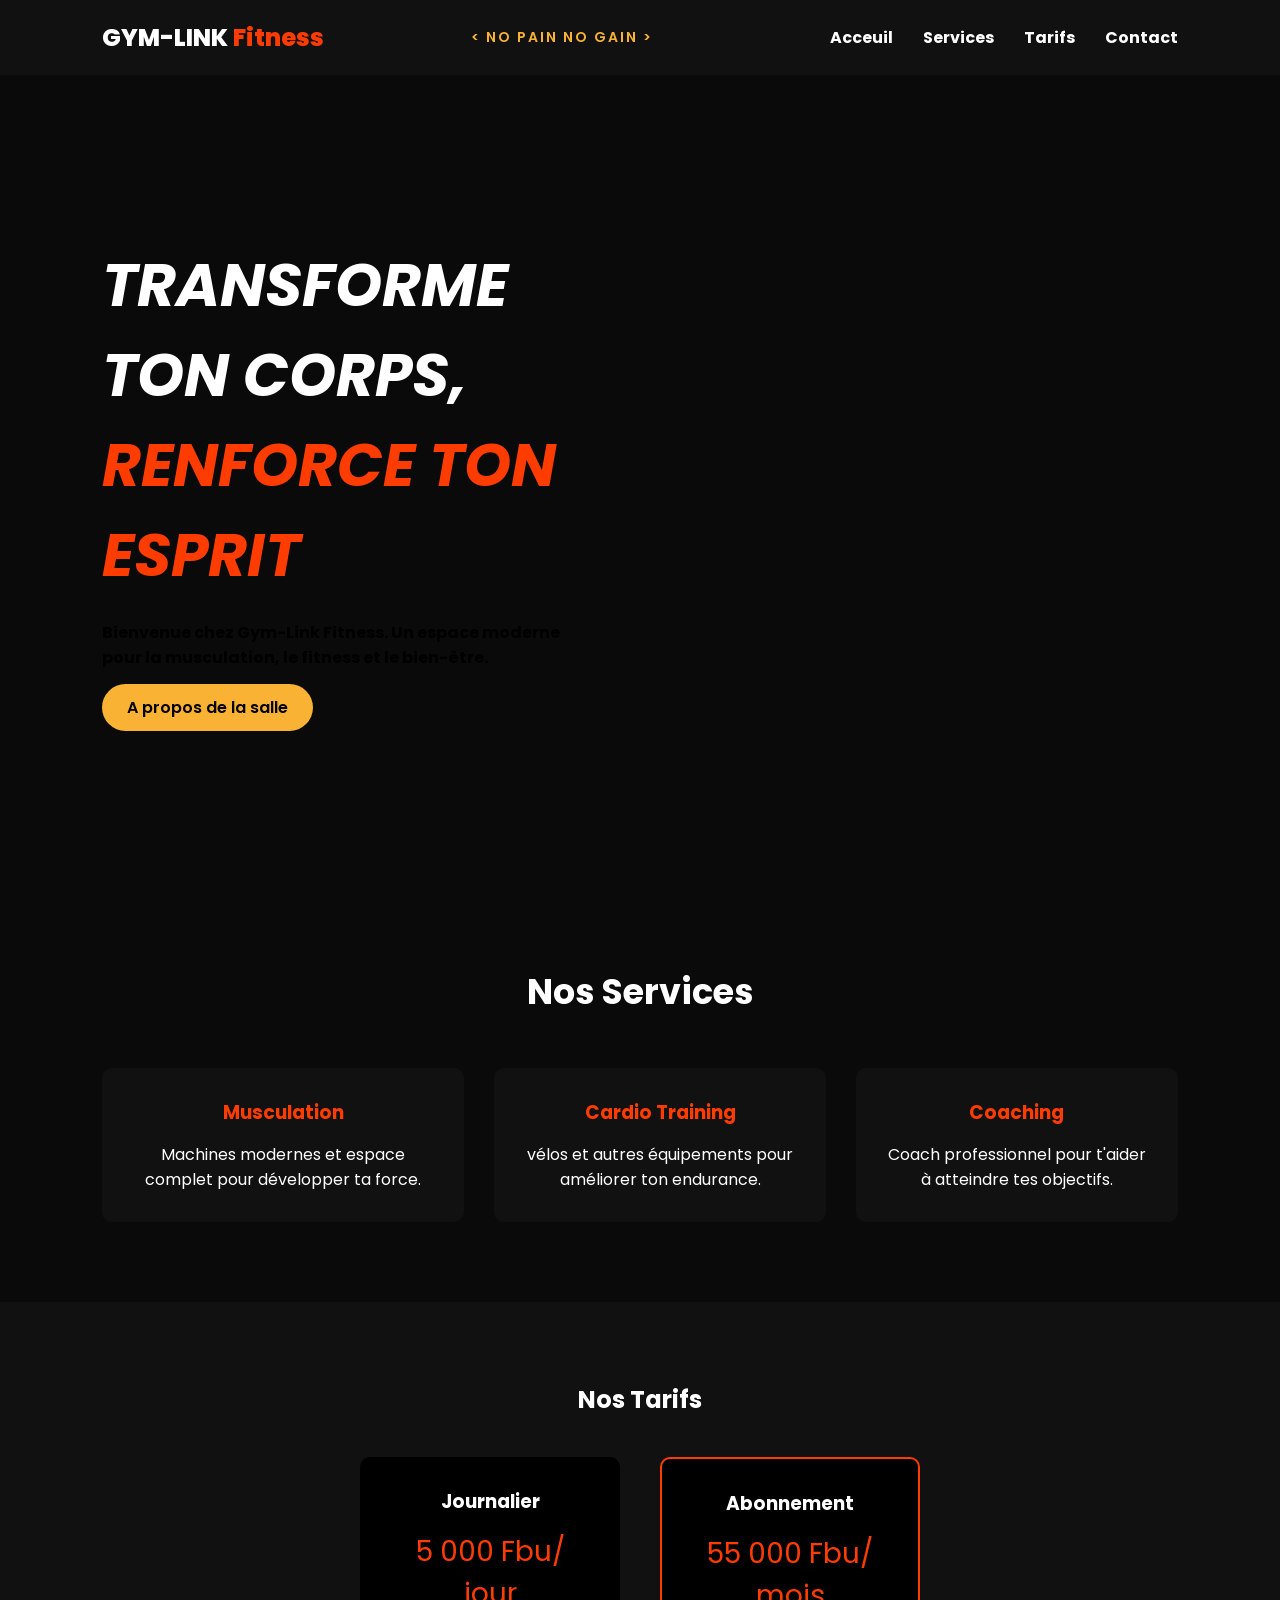
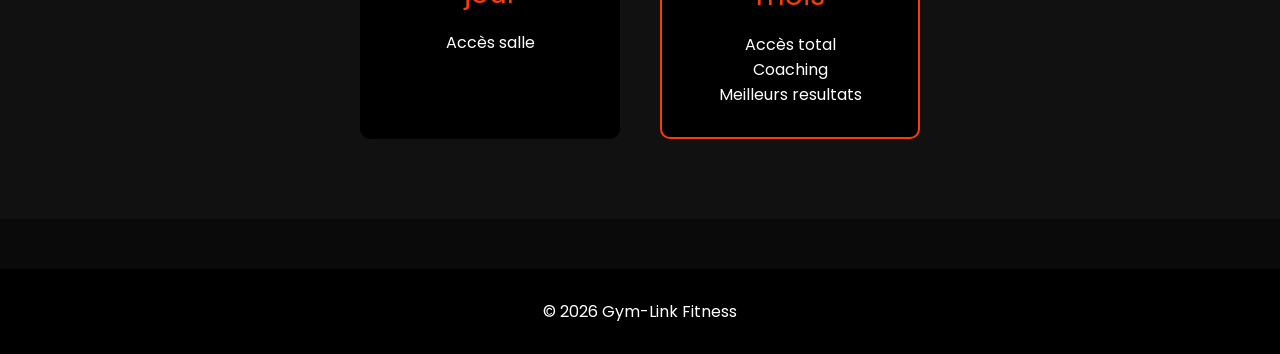
==== index.html @ 4243bcd1 "Add gym website files" ====
<!doctype html>
<html lang="fr">
  <head>
    <meta charset="UTF-8" />
    <meta name="viewport" content="width=device-width, initial-scale=1.0" />
    <title>Gym-Link Fitness</title>
    <link rel="stylesheet" href="style.css" />

    <link
      href="https://fonts.googleapis.com/css2?family=Poppins:wght@300;400;600;800&display=swap"
      rel="stylesheet"
    />
  </head>

  <body>
    <header>
      <nav class="navbar">
        <h2 class="logo">GYM-LINK <span>Fitness</span></h2>
        <div class="quote-container">
          <span id="quote"></span>
        </div>

        <ul class="nav-links">
          <li><a href="#Acceuil">Acceuil</a></li>
          <li><a href="#services">Services</a></li>
          <li><a href="#tarifs">Tarifs</a></li>
          <li><a href="#contact">Contact</a></li>
        </ul>
      </nav>
    </header>
    <section class="hero">
      <div class="hero-content">
        <h1>TRANSFORME TON CORPS, <span>RENFORCE TON ESPRIT</span></h1>
        <p>
          Bienvenue chez Gym-Link Fitness. Un espace moderne pour la
          musculation, le fitness et le bien-être.
        </p>
        <a href="#" class="btn">A propos de la salle</a>
        <marquee class="hero-ticker" scrollamount="6">
          NO PAIN NO GAIN . PUSH YOUR LIMITS . TRAIN HARD . STRONGER EVERY DAY .
          DISCIPLINE BUILDS CHAMPIONS . NEVER QUIT . NO PAIN NO GAIN . PUSH YOUR
          LIMITS . TRAIN HARD . STRONGER EVERY DAY . DISCIPLINE BUILDS CHAMPIONS . NEVER QUIT .
          NO PAIN NO GAIN . PUSH YOUR LIMITS . TRAIN HARD . STRONGER EVERY DAY .
          DISCIPLINE BUILDS CHAMPIONS . NEVER QUIT .
          NO PAIN NO GAIN . PUSH YOUR LIMITS . TRAIN HARD . STRONGER EVERY DAY .
          DISCIPLINE BUILDS CHAMPIONS . NEVER QUIT .
          NO PAIN NO GAIN . PUSH YOUR LIMITS . TRAIN HARD . STRONGER EVERY DAY .
          DISCIPLINE BUILDS CHAMPIONS . NEVER QUIT .
          NO PAIN NO GAIN . PUSH YOUR LIMITS . TRAIN HARD . STRONGER EVERY DAY .
          DISCIPLINE BUILDS CHAMPIONS . NEVER QUIT .
          NO PAIN NO GAIN . PUSH YOUR LIMITS . TRAIN HARD . STRONGER EVERY DAY .
          DISCIPLINE BUILDS CHAMPIONS . NEVER QUIT .
        </marquee>
      </div>
    </section>
    <section class="services">
      <h2>Nos Services</h2>
      <div class="cards">
        <div class="card">
          <h3>Musculation</h3>
          <p>Machines modernes et espace complet pour développer ta force.</p>
        </div>
        <div class="card">
          <h3>Cardio Training</h3>
          <p>vélos et autres équipements pour améliorer ton endurance.</p>
        </div>
        <div class="card">
          <h3>Coaching</h3>
          <p>Coach professionnel pour t'aider à atteindre tes objectifs.</p>
        </div>
      </div>
    </section>
    <section class="pricing">
      <h2>Nos Tarifs</h2>
      <div class="price-cards">
        <div class="price">
          <h3>Journalier</h3>
          <p class="amount">5 000 Fbu/ jour</p>
          <p>Accès salle</p>
          <p></p>
        </div>
        <div class="price premium">
          <h3>Abonnement</h3>
          <p class="amount">55 000 Fbu/ mois</p>
          <p>Accès total</p>
          <p>Coaching</p>
          <p>Meilleurs resultats</p>
        </div>
      </div>
    </section>
    <footer>
      <p>© 2026 Gym-Link Fitness</p>
    </footer>
    <script>
      const quotes = [
        "< NO PAIN NO GAIN >",
        "< PUSH YOUR LIMITS >",
        " < STRONGER EVERY DAY >",
        "< TRAIN HARD STAY HUMBLE >",
        "< DISCIPLINE BUILDS CHAMPIONS >",
        "< MAKE YOUR BODY PROUD >",
      ];
      let index = 0;
      const quoteElement = document.getElementById("quote");
      function changeQuote() {
        quoteElement.classList.remove("show");
        setTimeout(() => {
          quoteElement.textContent = quotes[index];
          quoteElement.classList.add("show");
          index++;
          if (index >= quotes.length) {
            index = 0;
          }
        }, 400);
      }
      changeQuote();
      setInterval(changeQuote, 4000);
    </script>
  </body>
</html>
---- style.css ----
* {
  margin: 0;
  padding: 0;
  box-sizing: border-box;
  font-family: "Poppins", sans-serif;
}

body {
  background: #0a0a0a;
  color: white;
}

/* NAVBAR */

.navbar {
  display: flex;
  justify-content: space-between;
  align-items: center;
  padding: 20px 8%;
  background: #111;
  position: sticky;
  top: 0;
}

.logo {
  color: white;
  font-weight: 800;
}
.logo span {
  color: #ff3c00;
}
.quote-container {
  flex: 1;
  text-align: center;
  font-weight: 600;
  color: #f9b233;
  font-size: 14px;
  letter-spacing: 2px;
}

#quote {
  opacity: 1;
  transition: opacity 1s ease;
}

.nav-links {
  display: flex;
  list-style: none;
}

.nav-links li {
  margin-left: 30px;
}

.nav-links a {
  text-decoration: none;
  color: white;
  font-weight: 700;
  transition: 0.3s;
}

.nav-links a:hover {
  color: #f9b233;
}

/* HERO */

.hero {
  height: 90vh;
  background: url("https://images.unsplash.com/photo-1599058917765-a780eda07a3e");
  background-size: cover;
  background-position: center;
  background-repeat: no-repeat;

  display: flex;
  align-items: center;
  padding-left: 8%;
  position: relative;
}

.hero-content {
  max-width: 500px;
}

.hero h1 {
  font-size: 60px;
  margin-bottom: 20px;
  font-style: oblique;
}

.hero h1 span {
  color: #ff3c00;
  font-style: oblique;
}

.hero p {
  margin-bottom: 25px;
  /* color: #ddd; */
  color: black;
  font-size: medium;
  font-weight: bolder;
}

.btn {
  background: #f9b233;
  color: black;
  padding: 12px 25px;
  text-decoration: none;
  font-weight: 600;
  border-radius: 30px;
  transition: 0.3s;
  bottom: 60%;
}

.btn:hover {
  background: #ddd;
}

.hero-ticker{
  position: absolute;
  bottom: 50px;
  left: 0;
  width: 100%;
  color: #f9b233;
  font-weight: 600;
  letter-spacing: 2px;
  font-size: 14px;
  display: none;
}


/* SERVICES */

.services {
  padding: 80px 8%;
  text-align: center;
}

.services h2 {
  font-size: 35px;
  margin-bottom: 50px;
}

.cards {
  display: flex;
  gap: 30px;
  justify-content: center;
}

.card {
  background: #111;
  padding: 30px;
  border-radius: 10px;
  transition: 0.3s;
}

.card:hover {
  transform: translateY(-10px);
  background: #1b1b1b;
}

.card h3 {
  margin-bottom: 15px;
  color: #ff3c00;
}


/* PRICING */

.pricing {
  padding: 80px 8%;
  text-align: center;
  background: #111;
}

.price-cards {
  display: flex;
  gap: 40px;
  justify-content: center;
  margin-top: 40px;
}

.price {
  background: black;
  padding: 30px;
  border-radius: 10px;
  width: 260px;
}

.price .amount {
  font-size: 28px;
  margin: 15px 0;
  color: #ff3c00;
}

.premium {
  border: 2px solid #ff3c00;
}

/* FOOTER */

footer {
  text-align: center;
  padding: 30px;
  background: black;
  margin-top: 50px;
}

@media (max-width: 768px) {
  .quote-container {
    display: none;
  }

  .hero-ticker {
    display: block;
  }
}
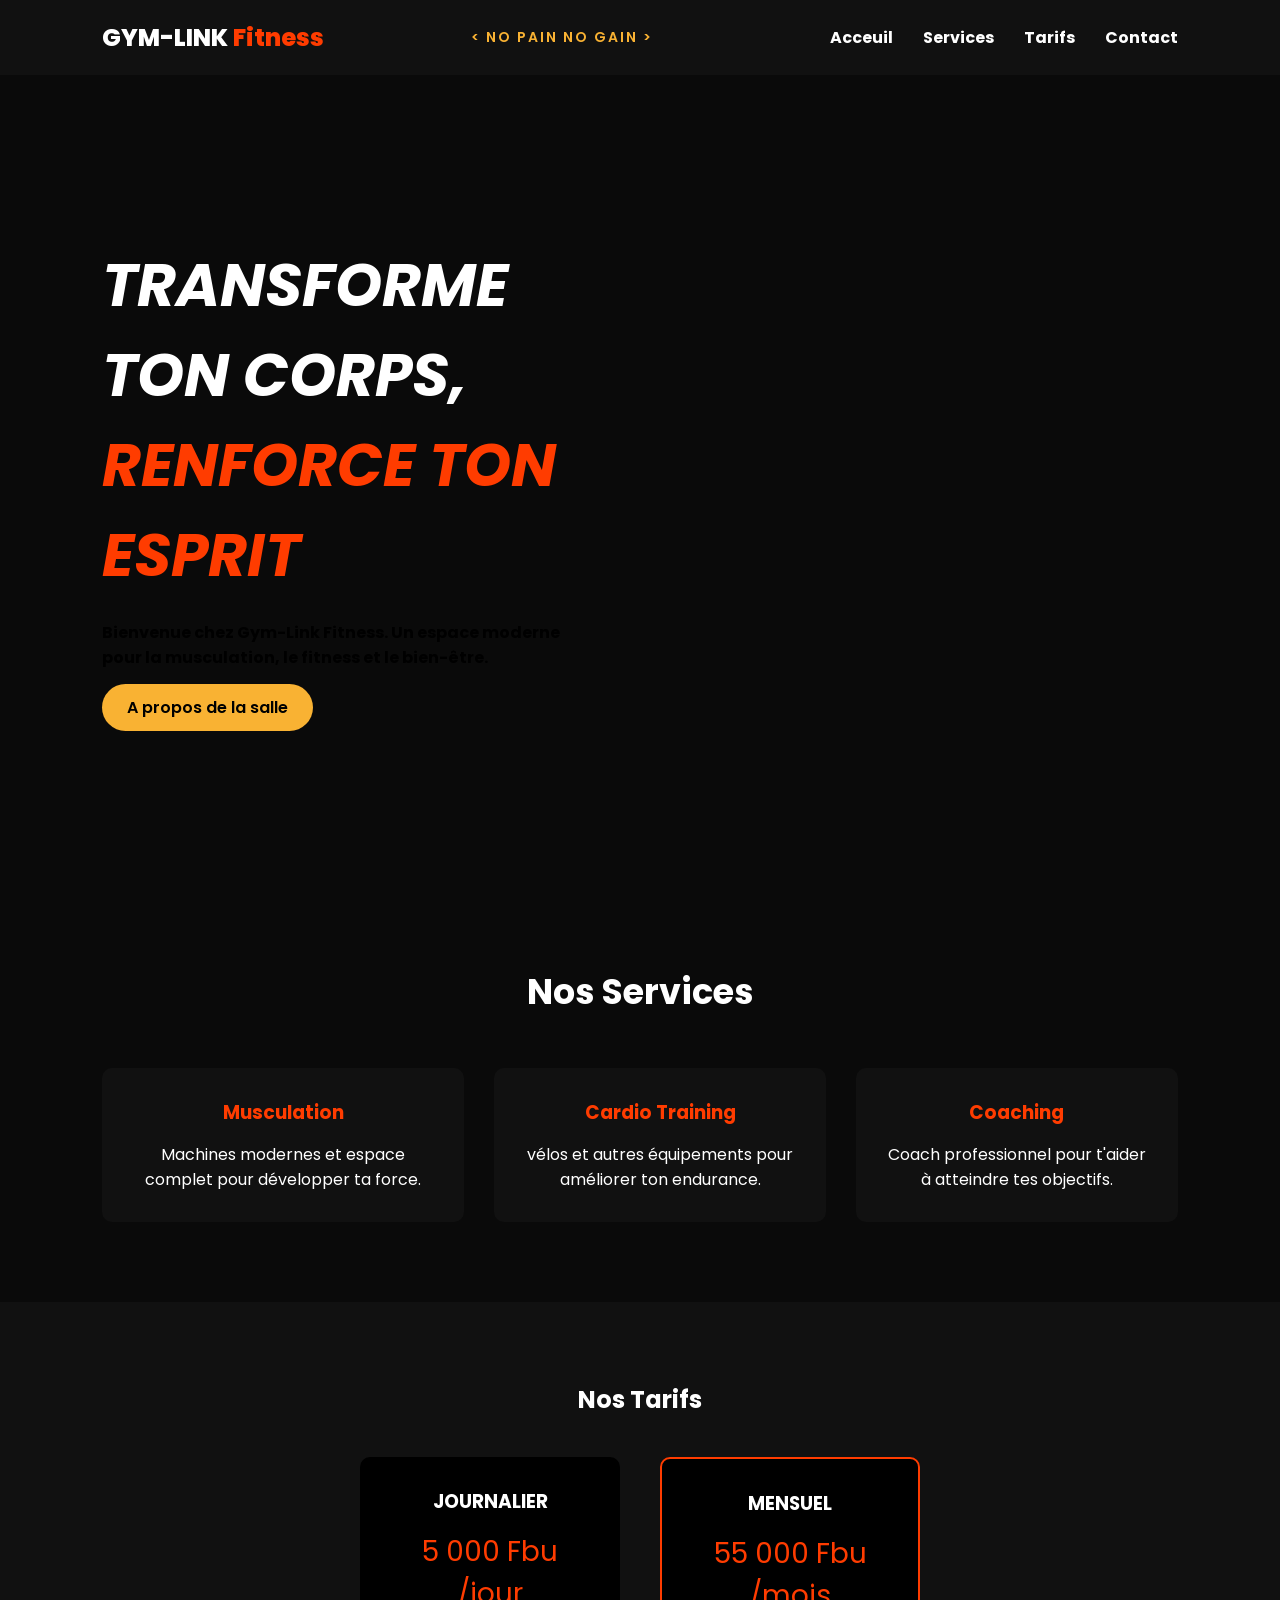
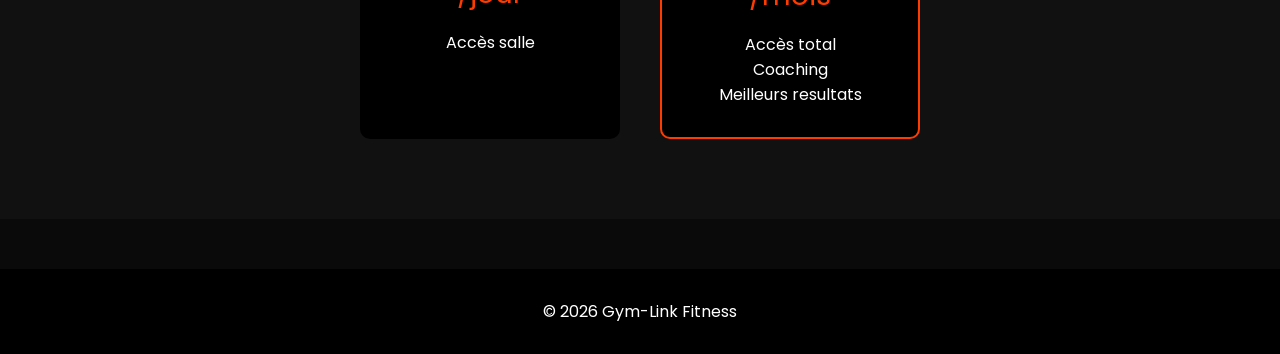
==== commit 6a0de81b: "Update index.html" ====
--- a/index.html
+++ b/index.html
@@ -74,14 +74,14 @@
       <h2>Nos Tarifs</h2>
       <div class="price-cards">
         <div class="price">
-          <h3>Journalier</h3>
-          <p class="amount">5 000 Fbu/ jour</p>
+          <h3>JOURNALIER</h3>
+          <p class="amount">5 000 Fbu /jour</p>
           <p>Accès salle</p>
           <p></p>
         </div>
         <div class="price premium">
-          <h3>Abonnement</h3>
-          <p class="amount">55 000 Fbu/ mois</p>
+          <h3>MENSUEL</h3>
+          <p class="amount">55 000 Fbu /mois</p>
           <p>Accès total</p>
           <p>Coaching</p>
           <p>Meilleurs resultats</p>
--- a/style.css
+++ b/style.css
@@ -116,7 +116,7 @@
   background: #ddd;
 }
 
-.hero-ticker{
+.hero-ticker {
   position: absolute;
   bottom: 50px;
   left: 0;
@@ -128,7 +128,6 @@
   display: none;
 }
 
-
 /* SERVICES */
 
 .services {
@@ -164,7 +163,6 @@
   color: #ff3c00;
 }
 
-
 /* PRICING */
 
 .pricing {
@@ -206,6 +204,62 @@
   margin-top: 50px;
 }
 
+
+/* === RESPONSIVE GLOBAL === */
+@media (max-width: 1024px) {
+  .navbar {
+    padding: 15px 5%;
+  }
+
+  .hero {
+    padding-left: 5%;
+  }
+
+  .hero h1 {
+    font-size: 45px;
+  }
+
+  .hero p {
+    font-size: 16px;
+  }
+
+  .services {
+    padding: 60px 5%;
+  }
+
+  .services h2 {
+    font-size: 30px;
+    margin-bottom: 40px;
+  }
+
+  .cards {
+    gap: 20px;
+  }
+
+  .card {
+    padding: 25px;
+  }
+
+  .pricing {
+    padding: 60px 5%;
+  }
+
+  .price-cards {
+    gap: 25px;
+    flex-wrap: wrap;
+    justify-content: center;
+  }
+
+  .price {
+    width: 220px;
+    padding: 25px;
+  }
+
+  .price .amount {
+    font-size: 24px;
+  }
+}
+
 @media (max-width: 768px) {
   .quote-container {
     display: none;
@@ -214,4 +268,144 @@
   .hero-ticker {
     display: block;
   }
-}
+  /* NAVBAR */
+  .navbar {
+    flex-direction: column;
+    align-items: flex-start;
+    padding: 15px 5%;
+  }
+
+  .nav-links {
+    flex-direction: column;
+    width: 100%;
+    margin-top: 10px;
+  }
+
+  .nav-links li {
+    margin: 10px 0;
+  }
+
+  /* HERO */
+  .hero {
+    height: 80vh;
+    padding-left: 5%;
+    justify-content: flex-start;
+    align-items: flex-start;
+  }
+
+  .hero h1 {
+    font-size: 35px;
+  }
+
+  .hero p {
+    font-size: 15px;
+  }
+
+  .btn {
+    padding: 10px 20px;
+    font-size: 14px;
+  }
+
+  .hero-ticker {
+    font-size: 12px;
+    bottom: 30px;
+  }
+
+  /* SERVICES */
+  .cards {
+    flex-direction: column;
+    gap: 20px;
+    align-items: center;
+  }
+
+  .card {
+    width: 90%;
+    max-width: 350px;
+  }
+
+  .services h2 {
+    font-size: 28px;
+  }
+
+  /* PRICING */
+  .price-cards {
+    flex-direction: column;
+    gap: 20px;
+    align-items: center;
+  }
+
+  .price {
+    width: 90%;
+    max-width: 350px;
+    padding: 25px;
+  }
+
+  .price h3,
+  .price .amount {
+    text-align: center;
+  }
+}
+
+@media (max-width: 480px) {
+  .quote-container {
+    display: none;
+  }
+
+  .hero-ticker {
+    display: block;
+  }
+  /* NAVBAR */
+  .logo {
+    font-size: 18px;
+  }
+
+  .nav-links {
+    width: 100%;
+  }
+
+  .nav-links li {
+    margin: 8px 0;
+  }
+
+  /* HERO */
+  .hero {
+    height: 70vh;
+    padding-left: 5%;
+  }
+
+  .hero h1 {
+    font-size: 28px;
+  }
+
+  .hero p {
+    font-size: 14px;
+  }
+
+  .btn {
+    padding: 8px 15px;
+    font-size: 13px;
+  }
+
+  .hero-ticker {
+    font-size: 11px;
+  }
+
+  /* SERVICES */
+  .services h2 {
+    font-size: 24px;
+    margin-bottom: 30px;
+  }
+
+  .card {
+    padding: 20px;
+  }
+
+  /* PRICING */
+  .price h3 {
+    font-size: 18px;
+  }
+
+  .price .amount {
+    font-size: 22px;
+  }
+}
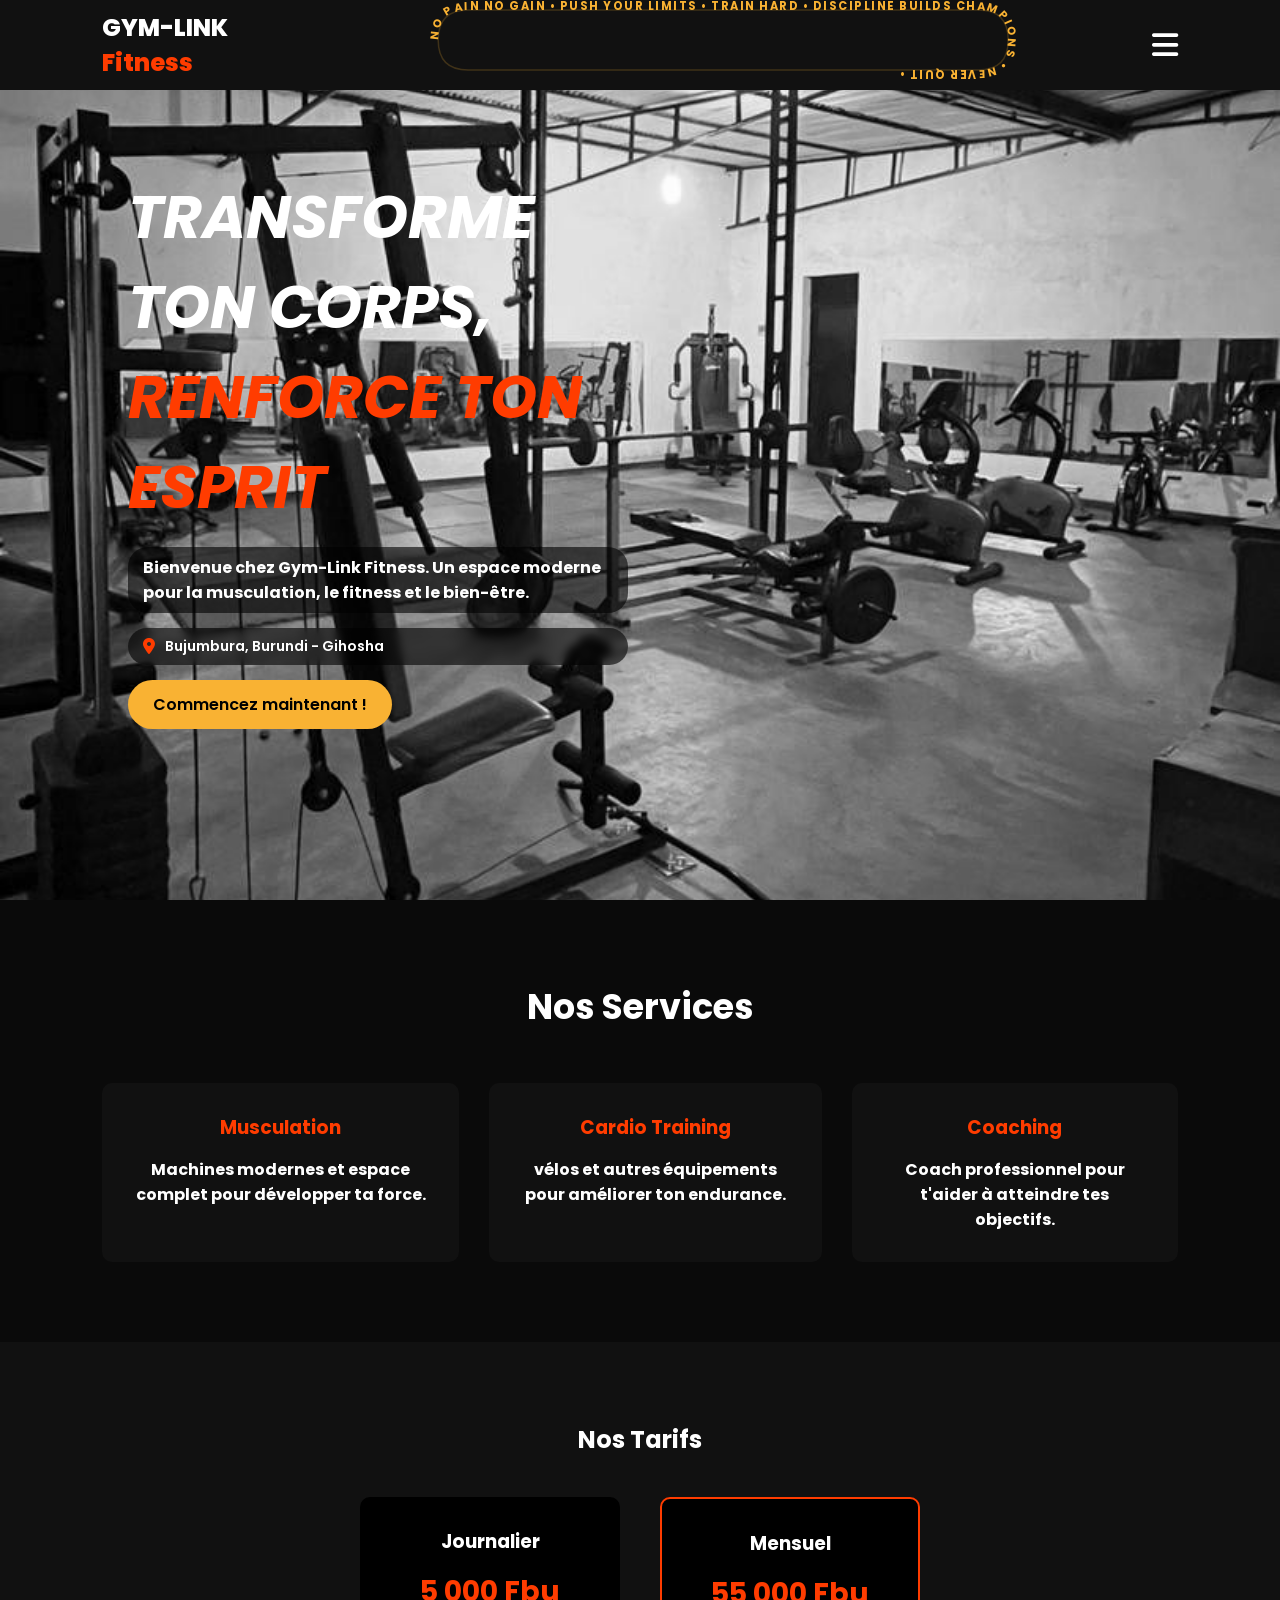
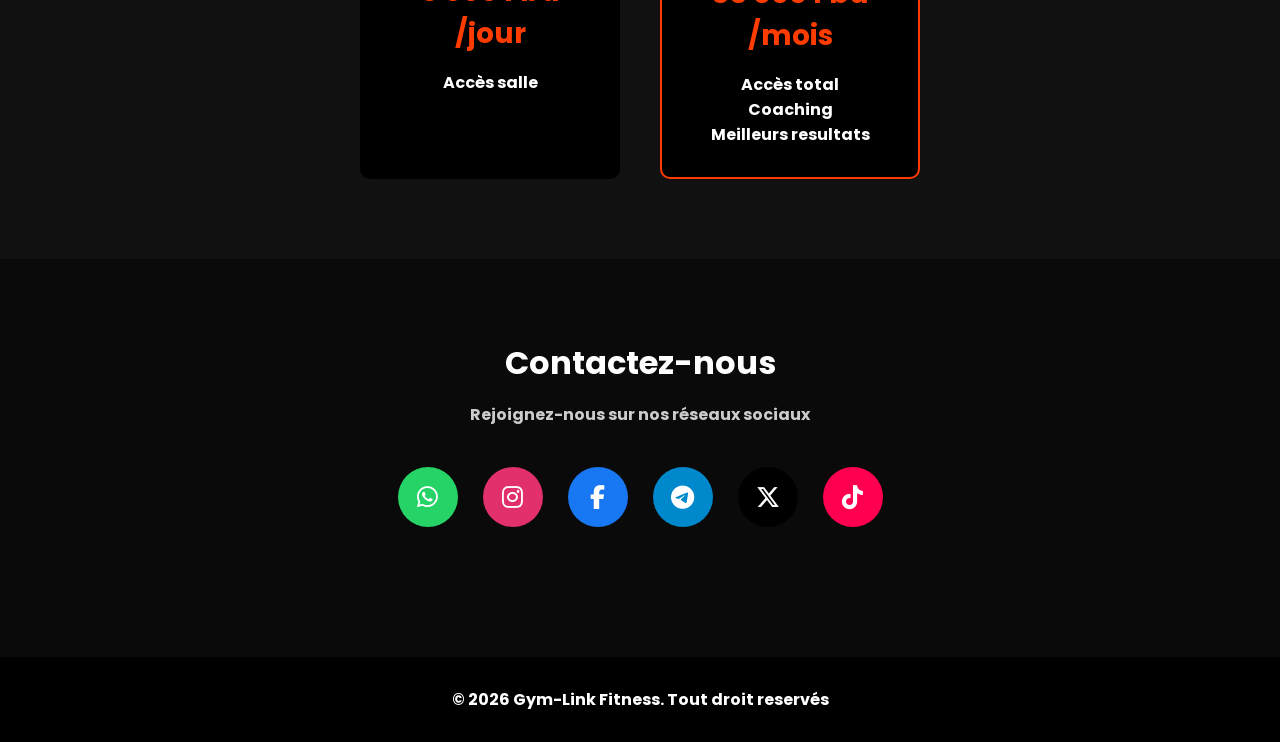
==== commit a6606cfa: "nouveaurepositoire" ====
--- a/index.html
+++ b/index.html
@@ -5,7 +5,10 @@
     <meta name="viewport" content="width=device-width, initial-scale=1.0" />
     <title>Gym-Link Fitness</title>
     <link rel="stylesheet" href="style.css" />
-
+    <link
+      rel="stylesheet"
+      href="https://cdnjs.cloudflare.com/ajax/libs/font-awesome/6.5.0/css/all.min.css"
+    />
     <link
       href="https://fonts.googleapis.com/css2?family=Poppins:wght@300;400;600;800&display=swap"
       rel="stylesheet"
@@ -15,106 +18,182 @@
   <body>
     <header>
       <nav class="navbar">
-        <h2 class="logo">GYM-LINK <span>Fitness</span></h2>
-        <div class="quote-container">
-          <span id="quote"></span>
+        <h2 class="logo">GYM-LINK <br /><span>Fitness</span></h2>
+        <div class="ticker-wrapper">
+          <svg viewBox="0 0 1000 120" class="ticker-svg">
+            <!-- Trajet -->
+            <path
+              id="ticker-path"
+              d="
+        M 120 60
+        Q 120 20 160 20
+        L 840 20
+        Q 880 20 880 60
+        Q 880 100 840 100
+        L 160 100
+        Q 120 100 120 60
+      "
+              fill="none"
+              stroke="rgba(249,178,51,0.2)"
+              stroke-width="2"
+            />
+
+            <text class="ticker-text">
+              <textPath href="#ticker-path" startOffset="0%">
+                NO PAIN NO GAIN • PUSH YOUR LIMITS • TRAIN HARD • DISCIPLINE
+                BUILDS CHAMPIONS • NEVER QUIT •
+              </textPath>
+            </text>
+          </svg>
+        </div>
+        <div class="menu-burger">
+          <i class="fas fa-bars" id="menu-btn"></i>
+        </div>
+      </nav>
+
+      <!-- SIDEBAR -->
+      <div class="sidebar" id="sidebar">
+        <div class="close-btn" id="close-btn">&times;</div>
+
+        <ul>
+          <li>
+            <a href="nosservices.html" data-key="tr-Services"></a>
+          </li>
+          <li><a href="tarifs.html" data-key="tr-Tarifs"></a></li>
+          <li><a href="contact.html" data-key="tr-Contact"></a></li>
+          <li class="active">
+            <a href="conseil&entr.html" data-key="tr-entr&cons">
+              <span>→</span>
+            </a>
+          </li>
+        </ul>
+
+        <div class="bottom">
+          <a href="serviceclient.html">
+            <span data-key="service_client"></span>
+            <i class="fas fa-info-circle"></i>
+          </a>
+
+          <div id="google_translate_element">
+            <div class="langue">
+              <p onclick="toggleMenu()">
+                <span id="current-lang">Français</span>
+                <i class="fas fa-chevron-down"></i>
+              </p>
+
+              <ul id="lang-menu" class="hidden">
+                <li onclick="changeLang('fr')">Français</li>
+                <li onclick="changeLang('en')">English</li>
+              </ul>
+            </div>
+          </div>
+        </div>
+      </div>
+    </header>
+
+    <!-- HERO -->
+    <section class="hero">
+      <div class="hero-content">
+        <h1 data-key="hero_title">
+          <span></span>
+        </h1>
+
+        <p data-key="hero_text"></p>
+
+        <div class="address">
+          <i class="fas fa-map-marker-alt"></i>
+          <span data-key="location"></span>
         </div>
 
-        <ul class="nav-links">
-          <li><a href="#Acceuil">Acceuil</a></li>
-          <li><a href="#services">Services</a></li>
-          <li><a href="#tarifs">Tarifs</a></li>
-          <li><a href="#contact">Contact</a></li>
-        </ul>
-      </nav>
-    </header>
-    <section class="hero">
-      <div class="hero-content">
-        <h1>TRANSFORME TON CORPS, <span>RENFORCE TON ESPRIT</span></h1>
-        <p>
-          Bienvenue chez Gym-Link Fitness. Un espace moderne pour la
-          musculation, le fitness et le bien-être.
-        </p>
-        <a href="#" class="btn">A propos de la salle</a>
+        <a href="A propos.html" class="btn" data-key="about_btn"> </a>
+
         <marquee class="hero-ticker" scrollamount="6">
-          NO PAIN NO GAIN . PUSH YOUR LIMITS . TRAIN HARD . STRONGER EVERY DAY .
-          DISCIPLINE BUILDS CHAMPIONS . NEVER QUIT . NO PAIN NO GAIN . PUSH YOUR
-          LIMITS . TRAIN HARD . STRONGER EVERY DAY . DISCIPLINE BUILDS CHAMPIONS . NEVER QUIT .
-          NO PAIN NO GAIN . PUSH YOUR LIMITS . TRAIN HARD . STRONGER EVERY DAY .
-          DISCIPLINE BUILDS CHAMPIONS . NEVER QUIT .
-          NO PAIN NO GAIN . PUSH YOUR LIMITS . TRAIN HARD . STRONGER EVERY DAY .
-          DISCIPLINE BUILDS CHAMPIONS . NEVER QUIT .
-          NO PAIN NO GAIN . PUSH YOUR LIMITS . TRAIN HARD . STRONGER EVERY DAY .
-          DISCIPLINE BUILDS CHAMPIONS . NEVER QUIT .
-          NO PAIN NO GAIN . PUSH YOUR LIMITS . TRAIN HARD . STRONGER EVERY DAY .
-          DISCIPLINE BUILDS CHAMPIONS . NEVER QUIT .
           NO PAIN NO GAIN . PUSH YOUR LIMITS . TRAIN HARD . STRONGER EVERY DAY .
           DISCIPLINE BUILDS CHAMPIONS . NEVER QUIT .
         </marquee>
       </div>
     </section>
-    <section class="services">
-      <h2>Nos Services</h2>
+
+    <!-- SERVICES -->
+    <section class="services" id="services">
+      <h2 data-key="services_title"></h2>
+
       <div class="cards">
         <div class="card">
-          <h3>Musculation</h3>
-          <p>Machines modernes et espace complet pour développer ta force.</p>
+          <h3 data-key="musculation"></h3>
+          <p data-key="musculation_desc"></p>
         </div>
+
         <div class="card">
-          <h3>Cardio Training</h3>
-          <p>vélos et autres équipements pour améliorer ton endurance.</p>
+          <h3 data-key="cardio"></h3>
+          <p data-key="cardio_desc"></p>
         </div>
+
         <div class="card">
-          <h3>Coaching</h3>
-          <p>Coach professionnel pour t'aider à atteindre tes objectifs.</p>
+          <h3 data-key="coaching"></h3>
+          <p data-key="coaching_desc"></p>
         </div>
       </div>
     </section>
-    <section class="pricing">
-      <h2>Nos Tarifs</h2>
+
+    <!-- PRICING -->
+    <section class="pricing" id="tarifs">
+      <h2 data-key="pricing_title"></h2>
+
       <div class="price-cards">
         <div class="price">
-          <h3>JOURNALIER</h3>
-          <p class="amount">5 000 Fbu /jour</p>
-          <p>Accès salle</p>
-          <p></p>
+          <h3 data-key="daily"></h3>
+          <p class="amount" data-key="daily_price"></p>
+          <p data-key="daily_access"></p>
         </div>
+
         <div class="price premium">
-          <h3>MENSUEL</h3>
-          <p class="amount">55 000 Fbu /mois</p>
-          <p>Accès total</p>
-          <p>Coaching</p>
-          <p>Meilleurs resultats</p>
+          <h3 data-key="monthly"></h3>
+          <p class="amount" data-key="monthly_price"></p>
+          <p data-key="monthly_access"></p>
+          <p data-key="monthly_coaching"></p>
+          <p data-key="monthly_result"></p>
         </div>
       </div>
     </section>
+
+    <!-- CONTACT -->
+    <section class="contact" id="contact">
+      <h2 data-key="contact_title"></h2>
+
+      <p data-key="social_text"></p>
+
+      <div class="social-links">
+        <a href="https://wa.me/25779116117" target="_blank">
+          <i class="fab fa-whatsapp"></i>
+        </a>
+
+        <a href="#" target="_blank">
+          <i class="fab fa-instagram"></i>
+        </a>
+
+        <a href="#" target="_blank">
+          <i class="fab fa-facebook-f"></i>
+        </a>
+
+        <a href="#" target="_blank">
+          <i class="fab fa-telegram"></i>
+        </a>
+
+        <a href="#" target="_blank">
+          <i class="fab fa-x-twitter"></i>
+        </a>
+
+        <a href="#" target="_blank">
+          <i class="fab fa-tiktok"></i>
+        </a>
+      </div>
+    </section>
+
+    <!-- FOOTER -->
     <footer>
-      <p>© 2026 Gym-Link Fitness</p>
+      <p data-key="footer"></p>
     </footer>
-    <script>
-      const quotes = [
-        "< NO PAIN NO GAIN >",
-        "< PUSH YOUR LIMITS >",
-        " < STRONGER EVERY DAY >",
-        "< TRAIN HARD STAY HUMBLE >",
-        "< DISCIPLINE BUILDS CHAMPIONS >",
-        "< MAKE YOUR BODY PROUD >",
-      ];
-      let index = 0;
-      const quoteElement = document.getElementById("quote");
-      function changeQuote() {
-        quoteElement.classList.remove("show");
-        setTimeout(() => {
-          quoteElement.textContent = quotes[index];
-          quoteElement.classList.add("show");
-          index++;
-          if (index >= quotes.length) {
-            index = 0;
-          }
-        }, 400);
-      }
-      changeQuote();
-      setInterval(changeQuote, 4000);
-    </script>
+    <script src="translate.js"></script>
   </body>
 </html>
--- a/style.css
+++ b/style.css
@@ -8,18 +8,82 @@
 body {
   background: #0a0a0a;
   color: white;
-}
-
+  font-weight: bold;
+}
+
+
+a{
+  text-decoration: none;
+  color: #000;
+}
+
+header{
+  position: fixed;
+  top: 0;
+  width: 100%;
+  z-index: 1000;
+}
 /* NAVBAR */
 
 .navbar {
-  display: flex;
+  position: relative;
+
+  display: flex;
+  align-items: center;
   justify-content: space-between;
-  align-items: center;
+
   padding: 20px 8%;
   background: #111;
-  position: sticky;
-  top: 0;
+
+  height: 90px;
+
+  overflow: hidden;
+}
+
+.ticker-wrapper {
+  position: absolute;
+
+  left: 60%;
+  top: 50%;
+
+  transform: translate(-50%, -50%);
+
+  width: 70%;
+  height: 100px;
+
+  pointer-events: none;
+}
+
+.ticker-svg {
+  width: 90%;
+  height: 90%;
+}
+
+/* Texte */
+.ticker-text {
+  fill: #f9b233;
+
+  font-size: 15px;
+  font-weight: bold;
+
+  letter-spacing: 2px;
+
+  text-transform: uppercase;
+}
+
+/* Animation du texte */
+.ticker-text textPath {
+  animation: moveText 12s linear infinite;
+}
+
+@keyframes moveText {
+  from {
+    start-offset: 0%;
+  }
+
+  to {
+    start-offset: 100%;
+  }
 }
 
 .logo {
@@ -29,87 +93,186 @@
 .logo span {
   color: #ff3c00;
 }
-.quote-container {
-  flex: 1;
-  text-align: center;
-  font-weight: 600;
-  color: #f9b233;
-  font-size: 14px;
-  letter-spacing: 2px;
-}
-
-#quote {
-  opacity: 1;
-  transition: opacity 1s ease;
-}
 
 .nav-links {
-  display: flex;
+  display: none;
+}
+
+#menu-btn {
+  display: flex;
+  flex-direction: column;
+  cursor: pointer;
+  z-index: 1100;
+  color: white;
+  font-size: 30px;
+}
+
+/* SIDEBAR */
+.sidebar {
+  position: fixed;
+  top: 0;
+  right: -100%;
+  width: 350px;
+  max-width: 100%;
+  height: 100vh;
+  background: white;
+  padding: 20px;
+  transition: 0.4s ease;
+  z-index: 2000;
+
+  display: flex;
+  flex-direction: column;
+  justify-content: space-between;
+}
+
+/* Active (ouvre le menu) */
+.sidebar.active {
+  right: 0;
+}
+
+/* Bouton fermer */
+.close-btn {
+  font-size: 30px;
+  cursor: pointer;
+  text-align: right;
+  color: black;
+}
+
+/* MENU LIST */
+.sidebar ul {
   list-style: none;
-}
-
-.nav-links li {
-  margin-left: 30px;
-}
-
-.nav-links a {
+  margin-top: 30px;
+}
+
+.sidebar ul li a {
+  padding: 15px 0;
+  border-bottom: 1px dotted black;
+  font-weight: bold;
+  cursor: pointer;
+  display: flex;
+  justify-content: space-between;
   text-decoration: none;
+  color: black;
+}
+
+.sidebar ul li.active {
+  border-left: 4px solid #ff3c00;
+  padding-left: 10px;
+}
+
+/* BAS */
+.bottom {
+  margin-top: 40px;
+}
+
+.bottom p {
+  margin: 15px 0;
+  cursor: pointer;
+  color: black;
+  font-weight: bold;
+}
+
+.bottom i {
+  color: #ff3c00;
+}
+
+.langue {
+  position: relative;
+  cursor: pointer;
+}
+
+.langue ul {
+  left: 0;
+  background: #222;
+  list-style: none;
+  padding: 0;
+  margin: 0;
+  width: 120px;
+  border-radius: 5px;
+}
+
+.langue ul li {
+  padding: 8px;
   color: white;
-  font-weight: 700;
-  transition: 0.3s;
-}
-
-.nav-links a:hover {
-  color: #f9b233;
-}
-
-/* HERO */
+}
+
+.langue ul li:hover {
+  background: #f9b233;
+}
+
+.hidden {
+  display: none;
+}
 
 .hero {
-  height: 90vh;
-  background: url("https://images.unsplash.com/photo-1599058917765-a780eda07a3e");
+  min-height: 100vh;
+  background-image: url("IMAGE/backgroung001.jpeg");
   background-size: cover;
   background-position: center;
   background-repeat: no-repeat;
 
   display: flex;
   align-items: center;
-  padding-left: 8%;
+  padding-left: 0 8%;
   position: relative;
 }
 
 .hero-content {
   max-width: 500px;
+  display: flex;
+  flex-direction: column;
+  gap: 15px;
+  margin-left: 10%;
 }
 
 .hero h1 {
   font-size: 60px;
-  margin-bottom: 20px;
   font-style: oblique;
 }
 
 .hero h1 span {
   color: #ff3c00;
-  font-style: oblique;
 }
 
 .hero p {
-  margin-bottom: 25px;
-  /* color: #ddd; */
-  color: black;
-  font-size: medium;
-  font-weight: bolder;
-}
-
+  font-weight: bold;
+  background: rgba(0, 0, 0, 0.6);
+  padding: 8px 15px;
+  border-radius: 20px;
+}
+
+/* HERO ADDRESS */
+
+.address {
+  display: flex;
+  align-items: center;
+  gap: 10px;
+
+  font-weight: 600;
+  font-size: 14px;
+
+  background: rgba(0, 0, 0, 0.6);
+  padding: 8px 15px;
+  border-radius: 20px;
+
+  backdrop-filter: blur(5px);
+}
+
+.address i {
+  color: #ff3c00;
+  font-size: 16px;
+}
+/* BOUTON */
 .btn {
+  display: inline-block;
+  width: fit-content;
+
   background: #f9b233;
   color: black;
   padding: 12px 25px;
   text-decoration: none;
   font-weight: 600;
   border-radius: 30px;
-  transition: 0.3s;
-  bottom: 60%;
 }
 
 .btn:hover {
@@ -118,14 +281,14 @@
 
 .hero-ticker {
   position: absolute;
-  bottom: 50px;
+  bottom: 30px;
   left: 0;
   width: 100%;
   color: #f9b233;
-  font-weight: 600;
-  letter-spacing: 2px;
+  font-weight: bold;
   font-size: 14px;
   display: none;
+  text-align: center;
 }
 
 /* SERVICES */
@@ -195,6 +358,104 @@
   border: 2px solid #ff3c00;
 }
 
+
+/* CONTACT */
+
+.contact {
+  padding: 80px 8%;
+  text-align: center;
+  background: #0a0a0a;
+}
+
+.contact h2 {
+  font-size: 32px;
+  margin-bottom: 15px;
+}
+
+.contact p {
+  margin-bottom: 40px;
+  color: #ccc;
+}
+
+.social-links {
+  display: flex;
+  justify-content: center;
+  gap: 25px;
+  flex-wrap: wrap;
+}
+
+.social-links a {
+  width: 60px;
+  height: 60px;
+
+  display: flex;
+  align-items: center;
+  justify-content: center;
+
+  background: #111;
+
+  border-radius: 50%;
+
+  font-size: 24px;
+  color: white;
+
+  transition: 0.3s;
+  text-decoration: none;
+}
+
+.social-links a:hover {
+  transform: translateY(-8px) scale(1.1);
+}
+
+/* Couleurs spécifiques */
+.social-links a:nth-child(1) {
+  background: #25d366;
+}
+
+.social-links a:nth-child(2) {
+  background: #e1306c;
+}
+
+.social-links a:nth-child(3) {
+  background: #1877f2;
+}
+
+.social-links a:nth-child(4) {
+  background: #0088cc;
+}
+
+.social-links a:nth-child(5) {
+  background: #000;
+}
+
+.social-links a:nth-child(6) {
+  background: #ff0050;
+}
+
+/* Effet hover */
+.social-links a:nth-child(1):hover {
+  background: #25d366; /* WhatsApp */
+}
+
+.social-links a:nth-child(2):hover {
+  background: #e1306c; /* Instagram */
+}
+
+.social-links a:nth-child(3):hover {
+  background: #1877f2; /* Facebook */
+}
+
+.social-links a:nth-child(4):hover {
+  background: #0088cc; /* Telegram */
+}
+
+.social-links a:nth-child(5):hover {
+  background: #000; /* X */
+}
+
+.social-links a:nth-child(6):hover {
+  background: #ff0050; /* TikTok */
+}
 /* FOOTER */
 
 footer {
@@ -204,13 +465,16 @@
   margin-top: 50px;
 }
 
-
-/* === RESPONSIVE GLOBAL === */
+/* TABLETTE */
 @media (max-width: 1024px) {
   .navbar {
     padding: 15px 5%;
   }
 
+  .ticker-wrapper{
+    display: none;
+  }
+
   .hero {
     padding-left: 5%;
   }
@@ -222,7 +486,34 @@
   .hero p {
     font-size: 16px;
   }
-
+  .hero-address {
+    position: absolute;
+    bottom: 225px; /* juste au-dessus du ticker */
+    left: 4%;
+
+    display: flex;
+    align-items: center;
+    gap: 10px;
+
+    color: #fff;
+    font-weight: 600;
+    font-size: 14px;
+
+    background: rgba(0, 0, 0, 0.6);
+    padding: 8px 15px;
+    border-radius: 20px;
+
+    backdrop-filter: blur(5px);
+  }
+
+  .hero-address i {
+    color: #ff3c00;
+    font-size: 16px;
+  }
+
+  .hero-ticker {
+    display: block;
+  }
   .services {
     padding: 60px 5%;
   }
@@ -260,39 +551,25 @@
   }
 }
 
+/* MOBILE */
+
 @media (max-width: 768px) {
+  /* NAVBAR */
+  .logo {
+    font-size: 20px;
+  }
+
   .quote-container {
     display: none;
   }
 
-  .hero-ticker {
-    display: block;
-  }
-  /* NAVBAR */
-  .navbar {
-    flex-direction: column;
-    align-items: flex-start;
-    padding: 15px 5%;
-  }
-
-  .nav-links {
-    flex-direction: column;
-    width: 100%;
-    margin-top: 10px;
-  }
-
-  .nav-links li {
-    margin: 10px 0;
-  }
-
-  /* HERO */
-  .hero {
-    height: 80vh;
-    padding-left: 5%;
-    justify-content: flex-start;
-    align-items: flex-start;
-  }
-
+  #menu-btn {
+    display: flex;
+    font-size: 28px;
+    cursor: pointer;
+  }
+
+  /* A CHANGE DANS LE SITE WEB  */
   .hero h1 {
     font-size: 35px;
   }
@@ -302,16 +579,11 @@
   }
 
   .btn {
+    font-size: 14px;
     padding: 10px 20px;
-    font-size: 14px;
-  }
-
-  .hero-ticker {
-    font-size: 12px;
-    bottom: 30px;
-  }
-
-  /* SERVICES */
+  }
+  /* A CHANGE DANS LE SITE WEB  */
+
   .cards {
     flex-direction: column;
     gap: 20px;
@@ -347,14 +619,6 @@
 }
 
 @media (max-width: 480px) {
-  .quote-container {
-    display: none;
-  }
-
-  .hero-ticker {
-    display: block;
-  }
-  /* NAVBAR */
   .logo {
     font-size: 18px;
   }
@@ -380,13 +644,41 @@
   .hero p {
     font-size: 14px;
   }
-
+  .hero-address {
+    position: absolute;
+    bottom: 225px; /* juste au-dessus du ticker */
+    left: 4%;
+
+    display: flex;
+    align-items: center;
+    gap: 10px;
+
+    color: #fff;
+    font-weight: 600;
+    font-size: 14px;
+
+    background: rgba(0, 0, 0, 0.6);
+    padding: 8px 15px;
+    border-radius: 20px;
+
+    backdrop-filter: blur(5px);
+  }
+
+  .hero-address i {
+    color: #ff3c00;
+    font-size: 16px;
+  }
   .btn {
     padding: 8px 15px;
     font-size: 13px;
   }
 
+  .quote-container {
+    display: none;
+  }
+
   .hero-ticker {
+    display: block;
     font-size: 11px;
   }
 
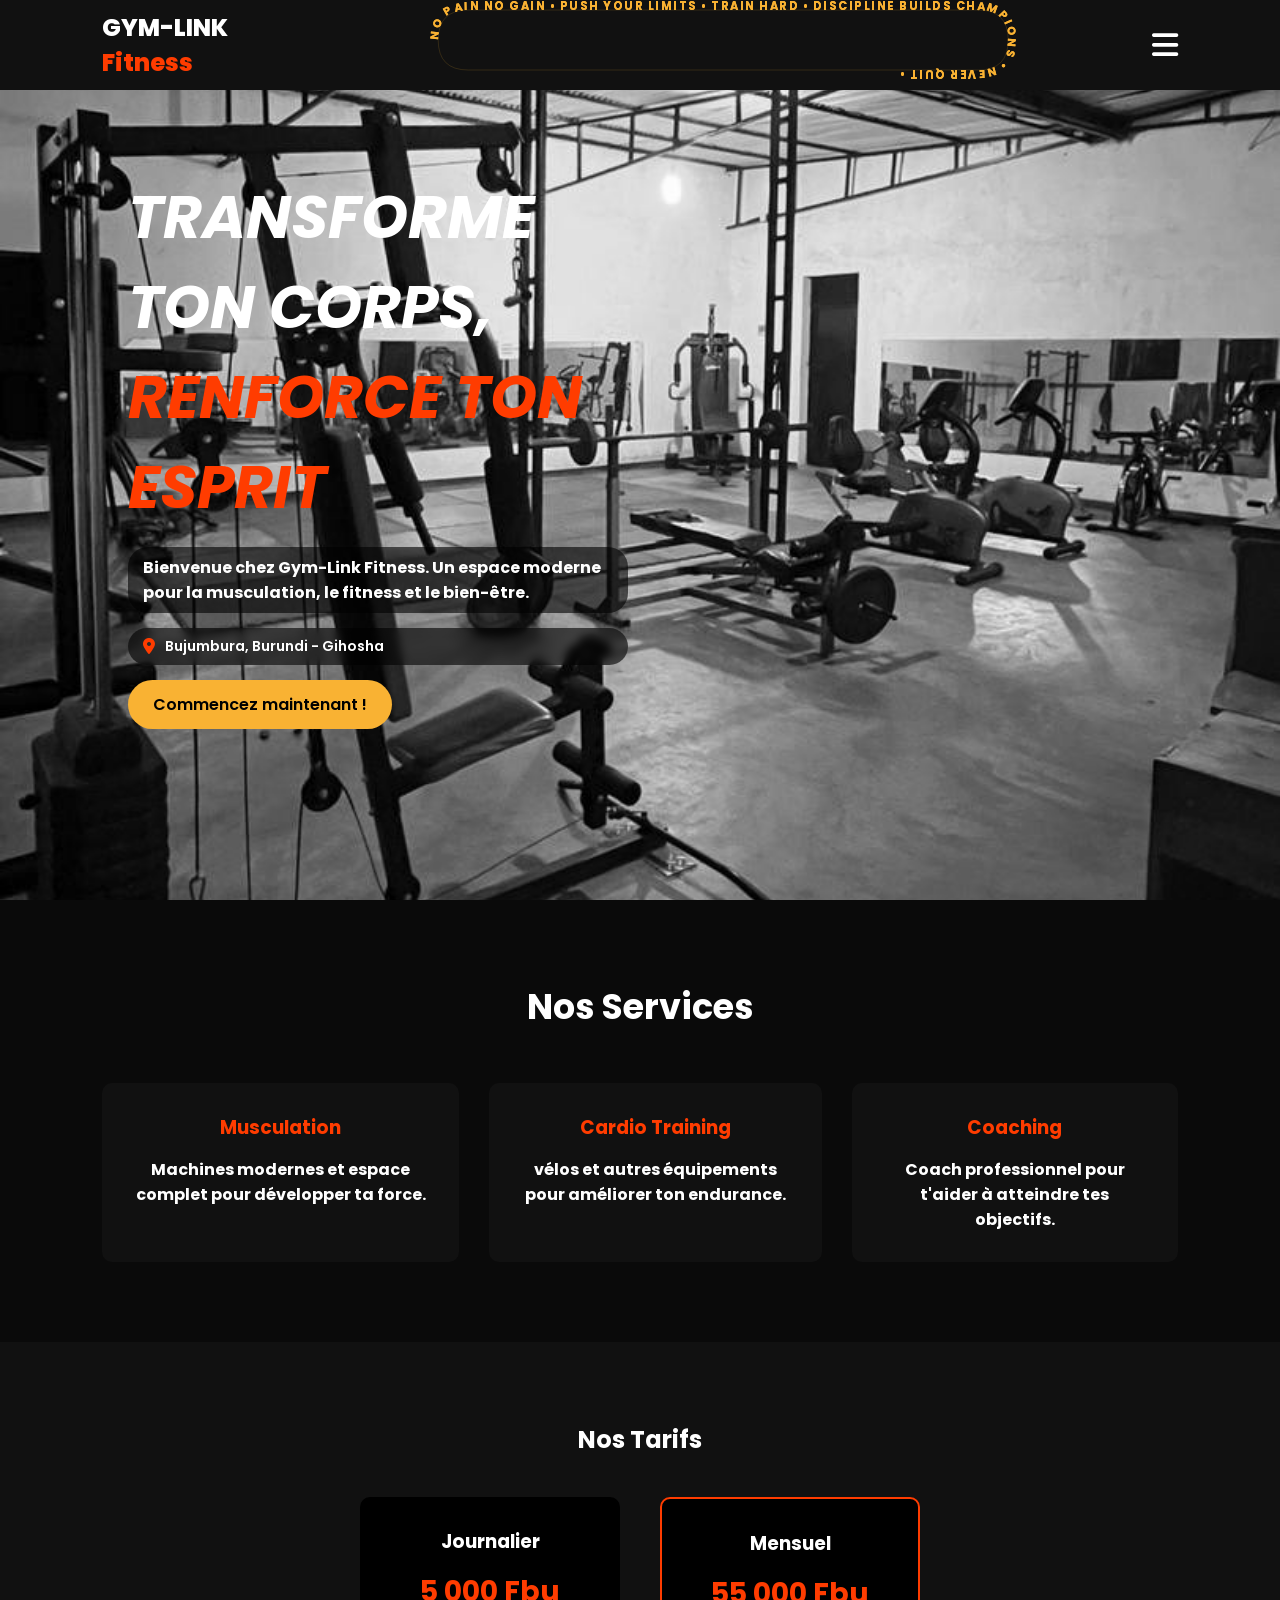
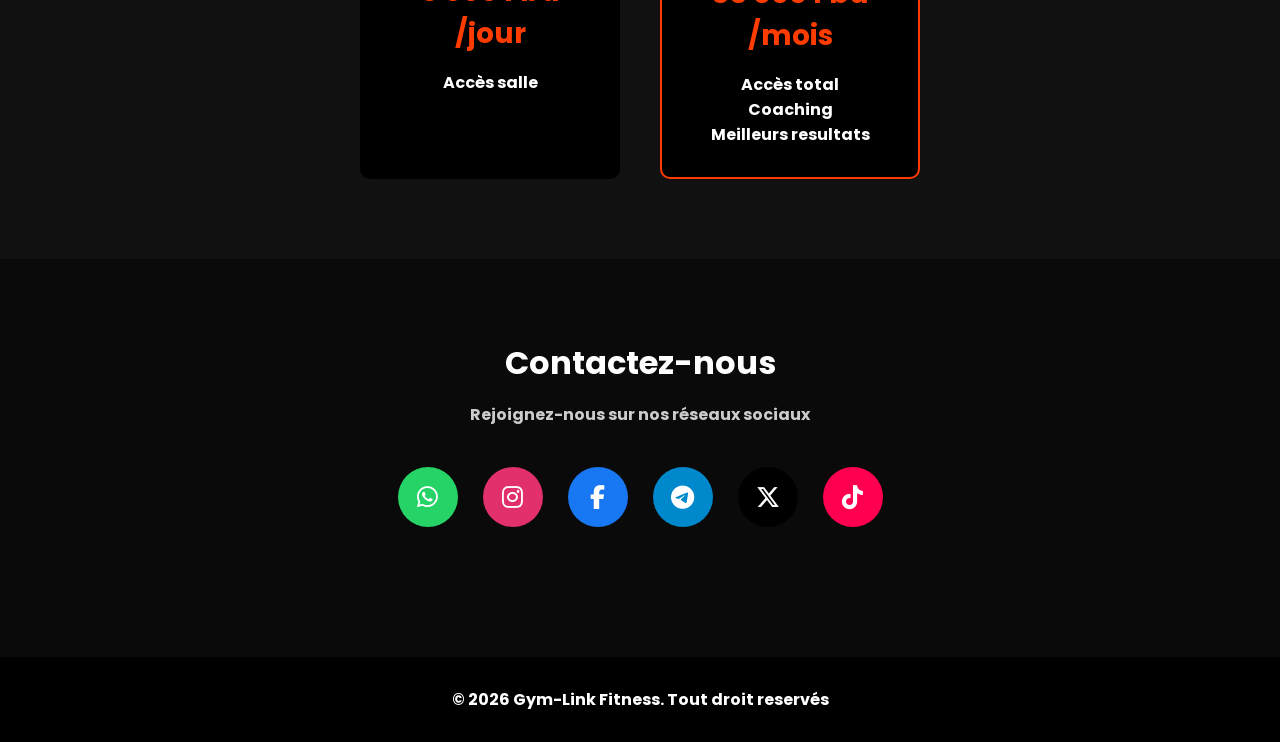
==== commit 1871ed25: "Update index.html" ====
--- a/index.html
+++ b/index.html
@@ -21,7 +21,6 @@
         <h2 class="logo">GYM-LINK <br /><span>Fitness</span></h2>
         <div class="ticker-wrapper">
           <svg viewBox="0 0 1000 120" class="ticker-svg">
-            <!-- Trajet -->
             <path
               id="ticker-path"
               d="
@@ -35,11 +34,17 @@
       "
               fill="none"
               stroke="rgba(249,178,51,0.2)"
-              stroke-width="2"
             />
 
             <text class="ticker-text">
-              <textPath href="#ticker-path" startOffset="0%">
+              <textPath id="text1" href="#ticker-path">
+                NO PAIN NO GAIN • PUSH YOUR LIMITS • TRAIN HARD • DISCIPLINE
+                BUILDS CHAMPIONS • NEVER QUIT •
+              </textPath>
+            </text>
+
+            <text class="ticker-text">
+              <textPath id="text2" href="#ticker-path">
                 NO PAIN NO GAIN • PUSH YOUR LIMITS • TRAIN HARD • DISCIPLINE
                 BUILDS CHAMPIONS • NEVER QUIT •
               </textPath>
@@ -60,7 +65,7 @@
             <a href="nosservices.html" data-key="tr-Services"></a>
           </li>
           <li><a href="tarifs.html" data-key="tr-Tarifs"></a></li>
-          <li><a href="contact.html" data-key="tr-Contact"></a></li>
+          <li><a href="contact.html" data-key="tr-cont"></a></li>
           <li class="active">
             <a href="conseil&entr.html" data-key="tr-entr&cons">
               <span>→</span>
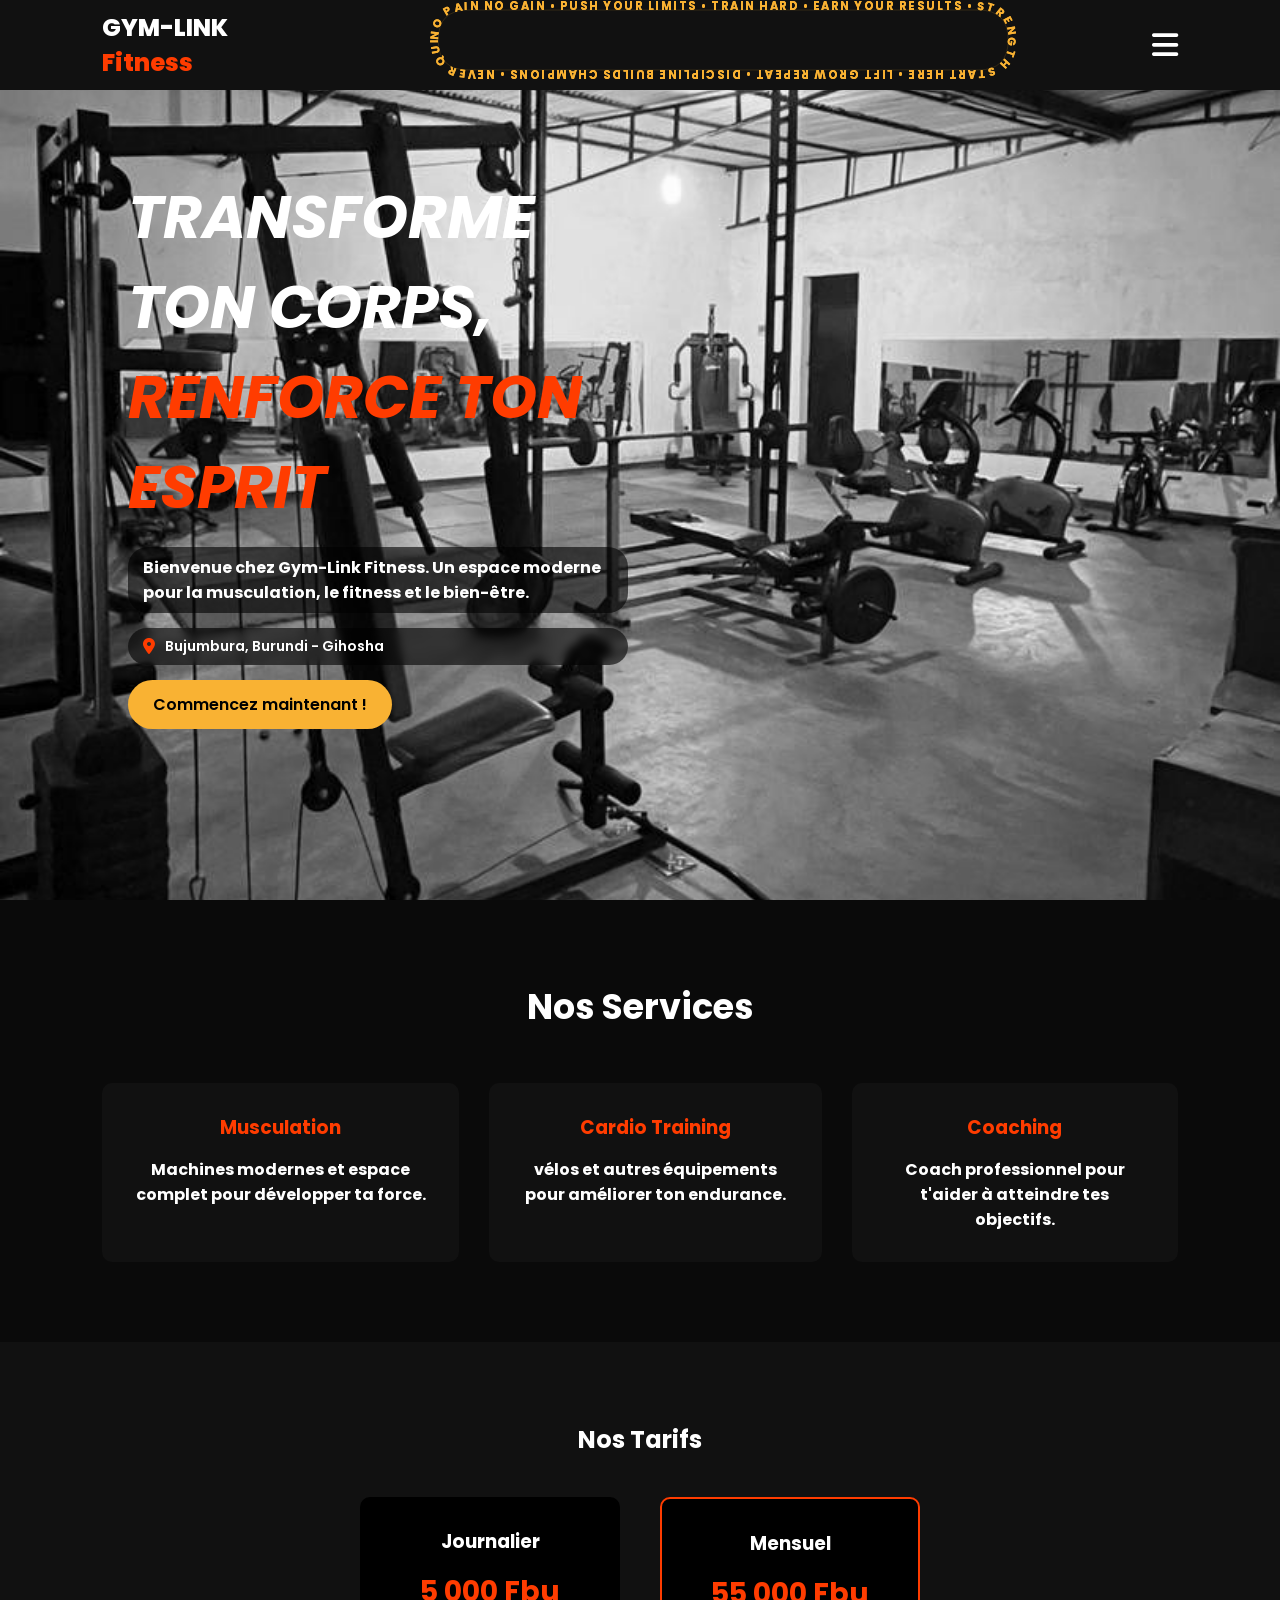
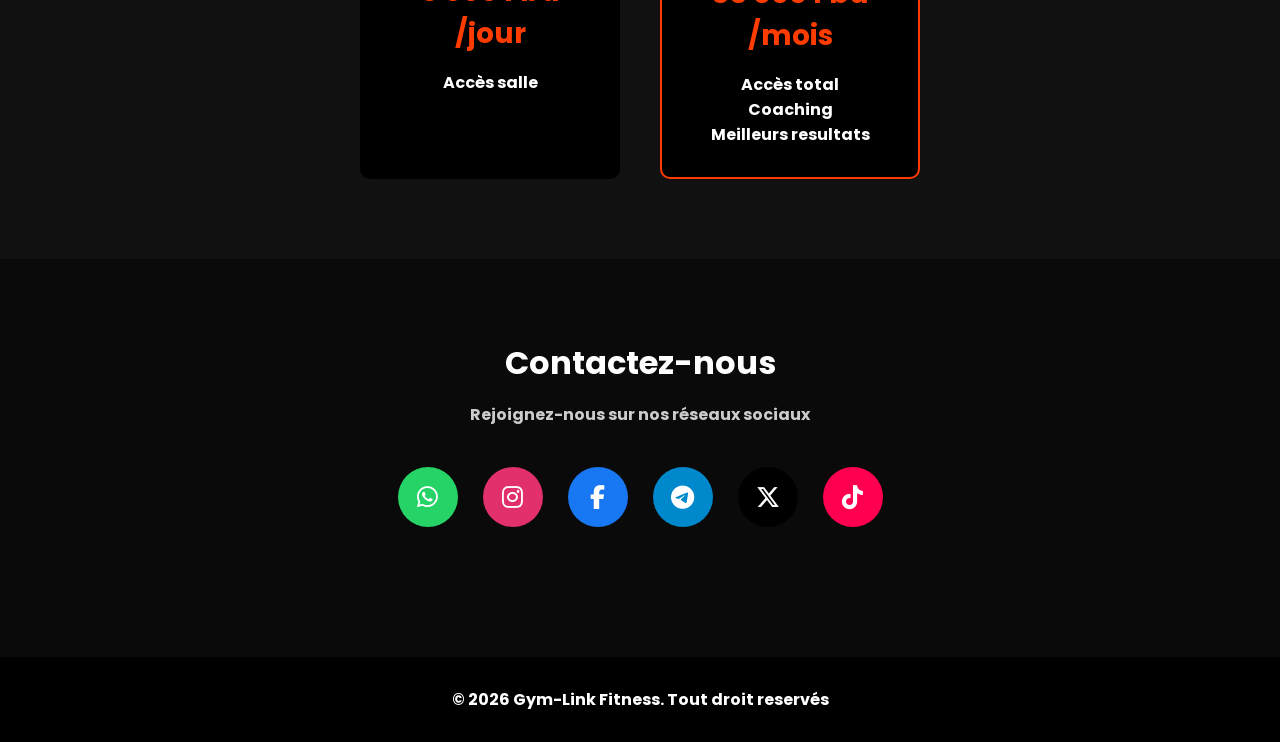
==== commit 09fad7c0: "update website gym + ajout des newfiles" ====
--- a/index.html
+++ b/index.html
@@ -38,15 +38,17 @@
 
             <text class="ticker-text">
               <textPath id="text1" href="#ticker-path">
-                NO PAIN NO GAIN • PUSH YOUR LIMITS • TRAIN HARD • DISCIPLINE
-                BUILDS CHAMPIONS • NEVER QUIT •
+                NO PAIN NO GAIN • PUSH YOUR LIMITS • TRAIN HARD • EARN YOUR
+                RESULTS • STRENGTH START HERE • LIFT GROW REPEAT • DISCIPLINE
+                BUILDS CHAMPIONS • NEVER QUIT • GO •
               </textPath>
             </text>
 
             <text class="ticker-text">
               <textPath id="text2" href="#ticker-path">
-                NO PAIN NO GAIN • PUSH YOUR LIMITS • TRAIN HARD • DISCIPLINE
-                BUILDS CHAMPIONS • NEVER QUIT •
+                NO PAIN NO GAIN • PUSH YOUR LIMITS • TRAIN HARD • EARN YOUR
+                RESULTS • STRENGTH START HERE • LIFT GROW REPEAT • DISCIPLINE
+                BUILDS CHAMPIONS • NEVER QUIT • GO •
               </textPath>
             </text>
           </svg>
@@ -67,7 +69,7 @@
           <li><a href="tarifs.html" data-key="tr-Tarifs"></a></li>
           <li><a href="contact.html" data-key="tr-cont"></a></li>
           <li class="active">
-            <a href="conseil&entr.html" data-key="tr-entr&cons">
+            <a href="tutoriels.html" data-key="tr-entr&cons">
               <span>→</span>
             </a>
           </li>
@@ -113,8 +115,8 @@
         <a href="A propos.html" class="btn" data-key="about_btn"> </a>
 
         <marquee class="hero-ticker" scrollamount="6">
-          NO PAIN NO GAIN . PUSH YOUR LIMITS . TRAIN HARD . STRONGER EVERY DAY .
-          DISCIPLINE BUILDS CHAMPIONS . NEVER QUIT .
+          NO PAIN NO GAIN • PUSH YOUR LIMITS • TRAIN HARD • STRONGER EVERY DAY •
+          DISCIPLINE BUILDS CHAMPIONS • NEVER QUIT •
         </marquee>
       </div>
     </section>
